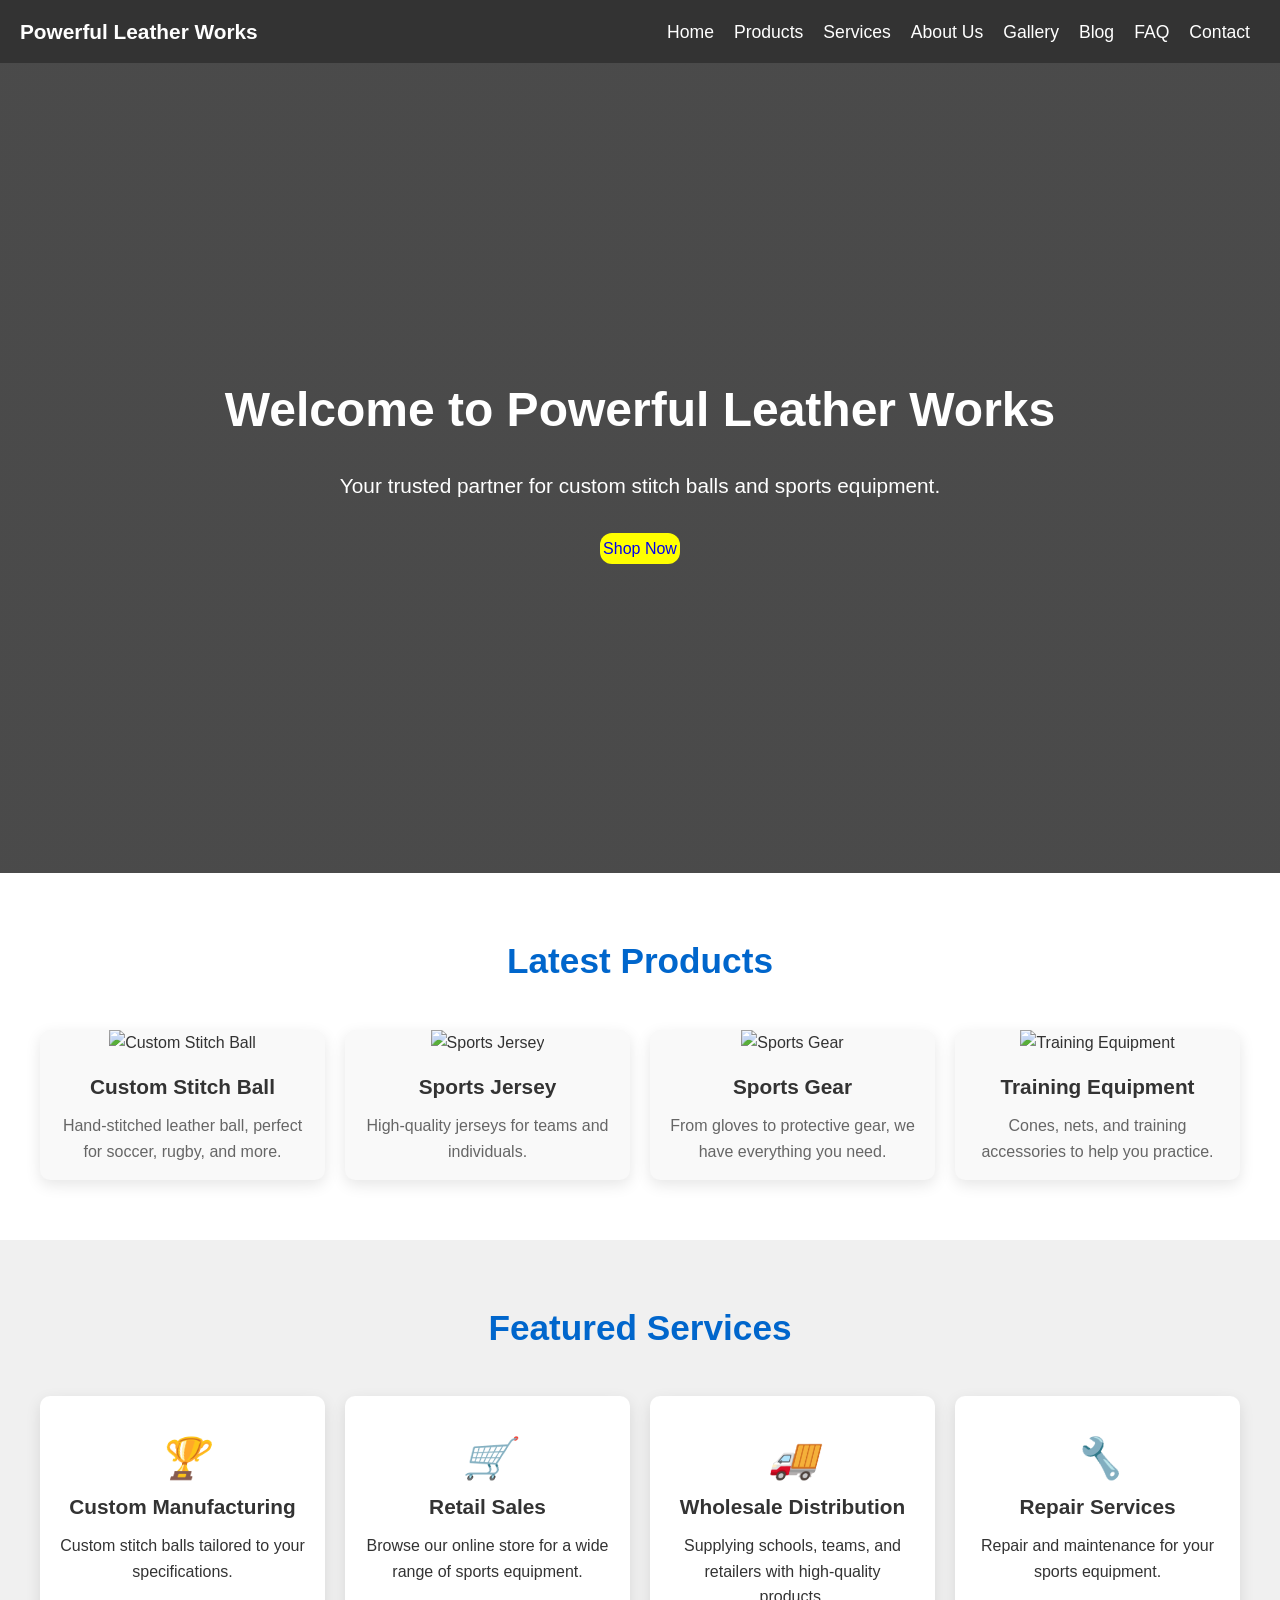
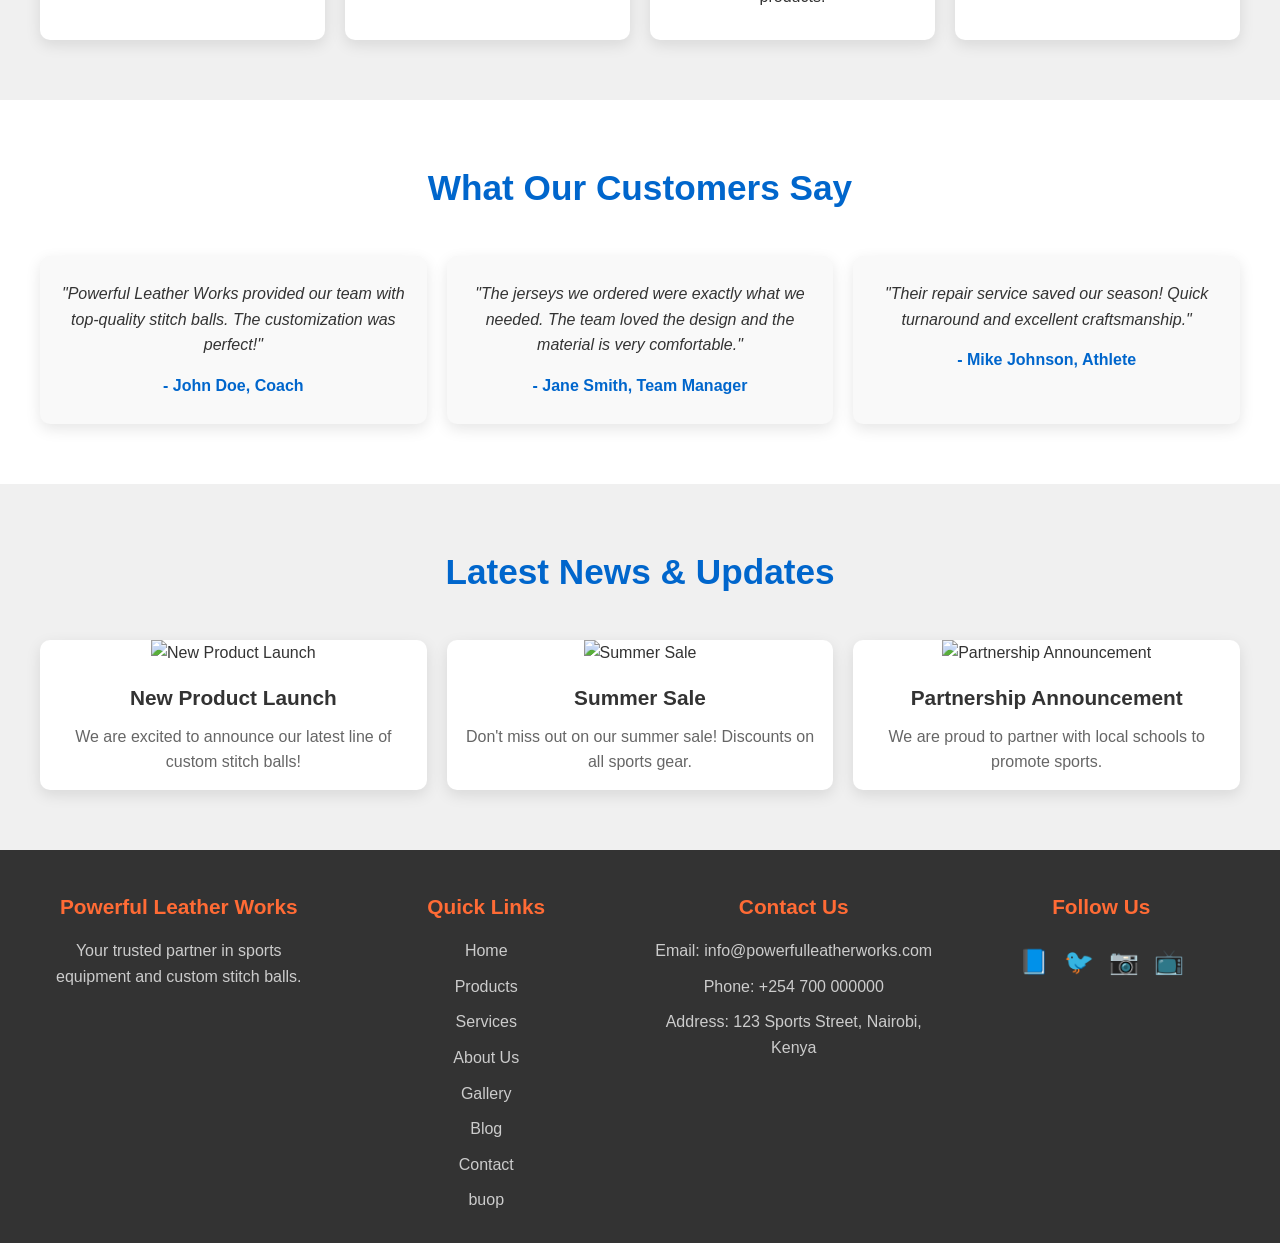
==== index.html @ c0dddbfb "first upload" ====
<!DOCTYPE html>
<html lang="en">
<head>
    <meta charset="UTF-8">
    <meta name="viewport" content="width=device-width, initial-scale=1.0">
    <title>Powerful Leather Works - Home</title>
    <link rel="icon" href="/assets/favicon.png" type="image/png">
    <link rel="stylesheet" href="style.css">
    <link rel="stylesheet" href="home.css">
</head>
<body>
    <!-- Navigation Bar -->
    <nav>
    <div class="nav-container">
        <div class="logo">
            <a href="index.html">Powerful Leather Works</a>
        </div>
        <div class="hamburger">
            <div class="line"></div>
            <div class="line"></div>
            <div class="line"></div>
        </div>
        <ul class="nav-links">
            <li><a href="index.html">Home</a></li>
            <li><a href="products.html">Products</a></li>
            <li><a href="services.html">Services</a></li>
            <li><a href="about.html">About Us</a></li>
            <li><a href="gallery.html">Gallery</a></li>
            <li><a href="blog.html">Blog</a></li>
            <li><a href="faq.html">FAQ</a></li>
            <li><a href="contact.html">Contact</a></li>
        </ul>
    </div>
</nav>

    <!-- Hero Banner -->
    <section class="hero-banner">
        <h1>Welcome to Powerful Leather Works</h1>
        <p>Your trusted partner for custom stitch balls and sports equipment.</p>
        <a href="products.html" class="cta-button1">Shop Now</a>
    </section>

    <!-- Latest Products Section -->
    <section class="latest-products">
        <h2>Latest Products</h2>
        <div class="products-carousel">
            <div class="product-card">
                <img src="https://via.placeholder.com/300x200/0066cc/ffffff?text=Custom+Stitch+Ball" alt="Custom Stitch Ball">
                <h3>Custom Stitch Ball</h3>
                <p>Hand-stitched leather ball, perfect for soccer, rugby, and more.</p>
            </div>
            <div class="product-card">
                <img src="https://via.placeholder.com/300x200/0066cc/ffffff?text=Sports+Jersey" alt="Sports Jersey">
                <h3>Sports Jersey</h3>
                <p>High-quality jerseys for teams and individuals.</p>
            </div>
            <div class="product-card">
                <img src="https://via.placeholder.com/300x200/0066cc/ffffff?text=Sports+Gear" alt="Sports Gear">
                <h3>Sports Gear</h3>
                <p>From gloves to protective gear, we have everything you need.</p>
            </div>
            <div class="product-card">
                <img src="https://via.placeholder.com/300x200/0066cc/ffffff?text=Training+Equipment" alt="Training Equipment">
                <h3>Training Equipment</h3>
                <p>Cones, nets, and training accessories to help you practice.</p>
            </div>
        </div>
    </section>

    <!-- Featured Services Section -->
    <section class="featured-services">
        <h2>Featured Services</h2>
        <div class="services-grid">
            <div class="service-card">
                <i>🏆</i>
                <h3>Custom Manufacturing</h3>
                <p>Custom stitch balls tailored to your specifications.</p>
            </div>
            <div class="service-card">
                <i>🛒</i>
                <h3>Retail Sales</h3>
                <p>Browse our online store for a wide range of sports equipment.</p>
            </div>
            <div class="service-card">
                <i>🚚</i>
                <h3>Wholesale Distribution</h3>
                <p>Supplying schools, teams, and retailers with high-quality products.</p>
            </div>
            <div class="service-card">
                <i>🔧</i>
                <h3>Repair Services</h3>
                <p>Repair and maintenance for your sports equipment.</p>
            </div>
        </div>
    </section>

    <!-- Testimonials Section -->
    <section class="testimonials">
        <h2>What Our Customers Say</h2>
        <div class="testimonials-grid">
            <div class="testimonial-card">
                <p>"Powerful Leather Works provided our team with top-quality stitch balls. The customization was perfect!"</p>
                <div class="author">- John Doe, Coach</div>
            </div>
            <div class="testimonial-card">
                <p>"The jerseys we ordered were exactly what we needed. The team loved the design and the material is very comfortable."</p>
                <div class="author">- Jane Smith, Team Manager</div>
            </div>
            <div class="testimonial-card">
                <p>"Their repair service saved our season! Quick turnaround and excellent craftsmanship."</p>
                <div class="author">- Mike Johnson, Athlete</div>
            </div>
        </div>
    </section>

    <!-- News/Updates Section -->
    <section class="news-updates">
        <h2>Latest News & Updates</h2>
        <div class="news-grid">
            <div class="news-card">
                <img src="https://via.placeholder.com/300x180/0066cc/ffffff?text=New+Product+Launch" alt="New Product Launch">
                <h3>New Product Launch</h3>
                <p>We are excited to announce our latest line of custom stitch balls!</p>
            </div>
            <div class="news-card">
                <img src="https://via.placeholder.com/300x180/0066cc/ffffff?text=Summer+Sale" alt="Summer Sale">
                <h3>Summer Sale</h3>
                <p>Don't miss out on our summer sale! Discounts on all sports gear.</p>
            </div>
            <div class="news-card">
                <img src="https://via.placeholder.com/300x180/0066cc/ffffff?text=Partnership+Announcement" alt="Partnership Announcement">
                <h3>Partnership Announcement</h3>
                <p>We are proud to partner with local schools to promote sports.</p>
            </div>
        </div>
    </section>

    <!-- Footer -->
    <footer class="footer">
    <div class="footer-content">
        <div>
            <h3>Powerful Leather Works</h3>
            <p>Your trusted partner in sports equipment and custom stitch balls.</p>
        </div>
        <div>
            <h3>Quick Links</h3>
            <a href="index.html">Home</a>
            <a href="products.html">Products</a>
            <a href="services.html">Services</a>
            <a href="about.html">About Us</a>
            <a href="gallery.html">Gallery</a>
            <a href="blog.html">Blog</a>
            <a href="contact.html">Contact</a>
            <a href="landing.html">buop</a>
        </div>
        <div>
            <h3>Contact Us</h3>
            <p>Email: info@powerfulleatherworks.com</p>
            <p>Phone: +254 700 000000</p>
            <p>Address: 123 Sports Street, Nairobi, Kenya</p>
        </div>
        <div>
            <h3>Follow Us</h3>
            <div class="social-links">
                <a href="#">📘</a>
                <a href="#">🐦</a>
                <a href="#">📷</a>
                <a href="#">📺</a>
            </div>
        </div>
    </div>
</footer>
    <script src="main.js"></script>
</body>
</html>
---- style.css ----
* {
            margin: 0;
            padding: 0;
            box-sizing: border-box;
            font-family: 'Arial', sans-serif;
        }

        body {
            background-color: #f9f9f9;
            color: #333;
            line-height: 1.6;
        }

.page-header {
            background: linear-gradient(rgba(0, 0, 0, 0.7), rgba(0, 0, 0, 0.7)), url('https://via.placeholder.com/1920x600/0066cc/ffffff?text=FAQ') no-repeat center center/cover;
            height: 40vh;
            display: flex;
            flex-direction: column;
            justify-content: center;
            align-items: center;
            text-align: center;
            color: #fff;
            margin-top: 30px;
            padding: 0 20px;
        }


 .page-header h1 {
            font-size: 3rem;
            margin-bottom: 20px;
        }
        
        
        
        .hero-banner {
            background: linear-gradient(rgba(0, 0, 0, 0.7), rgba(0, 0, 0, 0.7)), url('https://via.placeholder.com/1920x600/0066cc/ffffff?text=Powerful+Leather+Works') no-repeat center center/cover;
            height: 90dvh;
            width: 100dvw;
            display: flex;
            flex-direction: column;
            justify-content: center;
            align-items: center;
            text-align: center;
            color: #fff;
            margin-top: 0;
            padding: 0 20px;
        }

        .hero-banner h1 {
            font-size: 3rem;
            margin-bottom: 20px;
        }

        .hero-banner p {
            font-size: 1.3rem;
            margin-bottom: 30px;
        }
        
        
        
        .cta-button1{
            text-decoration: none;
            background: yellow;
            padding: 3px;
            border-radius: 12px;
        }


nav {
    background-color: #333;
    color: #fff;
    padding: 15px 20px;
    position: relative;
}

.nav-container {
    display: flex;
    justify-content: space-between;
    align-items: center;
}

.logo a {
    color: #fff;
    text-decoration: none;
    font-size: 1.3rem;
    font-weight: bold;
}

.nav-links {
    display: flex;
    list-style: none;
    margin: 0;
    padding: 0;
}

.nav-links li {
    margin: 0 10px;
}

.nav-links a {
    color: #fff;
    text-decoration: none;
    font-size: 1.1rem;
    transition: color 0.3s ease;
}

.nav-links a:hover {
    color: #ff6b35;
}

/* Hamburger Menu */
.hamburger {
    display: none;
    cursor: pointer;
}

.hamburger .line {
    width: 25px;
    height: 3px;
    background-color: #fff;
    margin: 5px;
    transition: all 0.3s ease;
}

/* Responsive Design */
@media (max-width: 768px) {
    .hamburger {
        display: block;
    }
    
    .nav-links {
        position: fixed;
        top: 70px;
        left: -100%;
        width: 100%;
        height: calc(100vh - 70px);
        background-color: #333;
        flex-direction: column;
        align-items: center;
        justify-content: center;
        transition: left 0.3s ease;
    }
    
    .nav-links.active {
        left: 0;
    }
    
    .nav-links li {
        margin: 15px 0;
    }
}



        .footer {
            background-color: #333;
            color: #fff;
            padding: 40px 20px 20px;
            text-align: center;
        }

        .footer-content {
            max-width: 1200px;
            margin: 0 auto;
            display: grid;
            grid-template-columns: repeat(auto-fit, minmax(200px, 1fr));
            gap: 30px;
        }

        .footer h3 {
            font-size: 1.3rem;
            margin-bottom: 15px;
            color: #ff6b35;
        }

        .footer p, .footer a {
            color: #ccc;
            text-decoration: none;
            margin-bottom: 10px;
            display: block;
        }

        .footer a:hover {
            color: #ff6b35;
        }

        .social-links {
            display: flex;
            gap: 15px;
            justify-content: center;
            margin-top: 20px;
        }

        .social-links a {
            color: #fff;
            font-size: 1.5rem;
        }

        /* Responsive Design */
        @media (max-width: 768px) {
            .page-header h1 {
                font-size: 2.2rem;
            }
        }
---- home.css ----
.latest-products {
            padding: 60px 20px;
            text-align: center;
            background-color: #fff;
        }

        .latest-products h2 {
            font-size: 2.2rem;
            margin-bottom: 40px;
            color: #0066cc;
        }

        .products-carousel {
            display: grid;
            grid-template-columns: repeat(auto-fit, minmax(280px, 1fr));
            gap: 20px;
            max-width: 1200px;
            margin: 0 auto;
        }

        .product-card {
            background-color: #f9f9f9;
            border-radius: 10px;
            overflow: hidden;
            box-shadow: 0 5px 15px rgba(0, 0, 0, 0.1);
        }

        .product-card img {
            width: 100%;
            height: 200px;
            object-fit: cover;
        }

        .product-card h3 {
            font-size: 1.3rem;
            margin: 15px 0 10px;
            padding: 0 15px;
        }

        .product-card p {
            padding: 0 15px 15px;
            color: #666;
        }

        /* Featured Services Section */
        .featured-services {
            padding: 60px 20px;
            background-color: #f0f0f0;
            text-align: center;
        }

        .featured-services h2 {
            font-size: 2.2rem;
            margin-bottom: 40px;
            color: #0066cc;
        }

        .services-grid {
            display: grid;
            grid-template-columns: repeat(auto-fit, minmax(280px, 1fr));
            gap: 20px;
            max-width: 1200px;
            margin: 0 auto;
        }

        .service-card {
            background-color: #fff;
            border-radius: 10px;
            padding: 30px 20px;
            box-shadow: 0 5px 15px rgba(0, 0, 0, 0.1);
        }

        .service-card i {
            font-size: 2.5rem;
            color: #ff6b35;
            margin-bottom: 15px;
        }

        .service-card h3 {
            font-size: 1.3rem;
            margin-bottom: 10px;
        }

        /* Testimonials Section */
        .testimonials {
            padding: 60px 20px;
            text-align: center;
            background-color: #fff;
        }

        .testimonials h2 {
            font-size: 2.2rem;
            margin-bottom: 40px;
            color: #0066cc;
        }

        .testimonials-grid {
            display: grid;
            grid-template-columns: repeat(auto-fit, minmax(300px, 1fr));
            gap: 20px;
            max-width: 1200px;
            margin: 0 auto;
        }

        .testimonial-card {
            background-color: #f9f9f9;
            border-radius: 10px;
            padding: 25px 20px;
            box-shadow: 0 5px 15px rgba(0, 0, 0, 0.1);
        }

        .testimonial-card p {
            font-style: italic;
            margin-bottom: 15px;
        }

        .testimonial-card .author {
            font-weight: bold;
            color: #0066cc;
        }

        /* News/Updates Section */
        .news-updates {
            padding: 60px 20px;
            background-color: #f0f0f0;
            text-align: center;
        }

        .news-updates h2 {
            font-size: 2.2rem;
            margin-bottom: 40px;
            color: #0066cc;
        }

        .news-grid {
            display: grid;
            grid-template-columns: repeat(auto-fit, minmax(300px, 1fr));
            gap: 20px;
            max-width: 1200px;
            margin: 0 auto;
        }

        .news-card {
            background-color: #fff;
            border-radius: 10px;
            overflow: hidden;
            box-shadow: 0 5px 15px rgba(0, 0, 0, 0.1);
        }

        .news-card img {
            width: 100%;
            height: 180px;
            object-fit: cover;
        }

        .news-card h3 {
            font-size: 1.3rem;
            margin: 15px 0 10px;
            padding: 0 15px;
        }

        .news-card p {
            padding: 0 15px 15px;
            color: #666;
        }

        /* Footer */
        .footer {
            background-color: #333;
            color: #fff;
            padding: 40px 20px 20px;
            text-align: center;
        }

        .footer-content {
            max-width: 1200px;
            margin: 0 auto;
            display: grid;
            grid-template-columns: repeat(auto-fit, minmax(200px, 1fr));
            gap: 30px;
        }

        .footer h3 {
            font-size: 1.3rem;
            margin-bottom: 15px;
            color: #ff6b35;
        }

        .footer p, .footer a {
            color: #ccc;
            text-decoration: none;
            margin-bottom: 10px;
            display: block;
        }

        .footer a:hover {
            color: #ff6b35;
        }

        .social-links {
            display: flex;
            gap: 15px;
            justify-content: center;
            margin-top: 20px;
        }

        .social-links a {
            color: #fff;
            font-size: 1.5rem;
        }

        /* Responsive Design */
        @media (max-width: 768px) {
            .hero-banner h1 {
                font-size: 2.2rem;
            }

            .hero-banner p {
                font-size: 1.1rem;
            }
        }
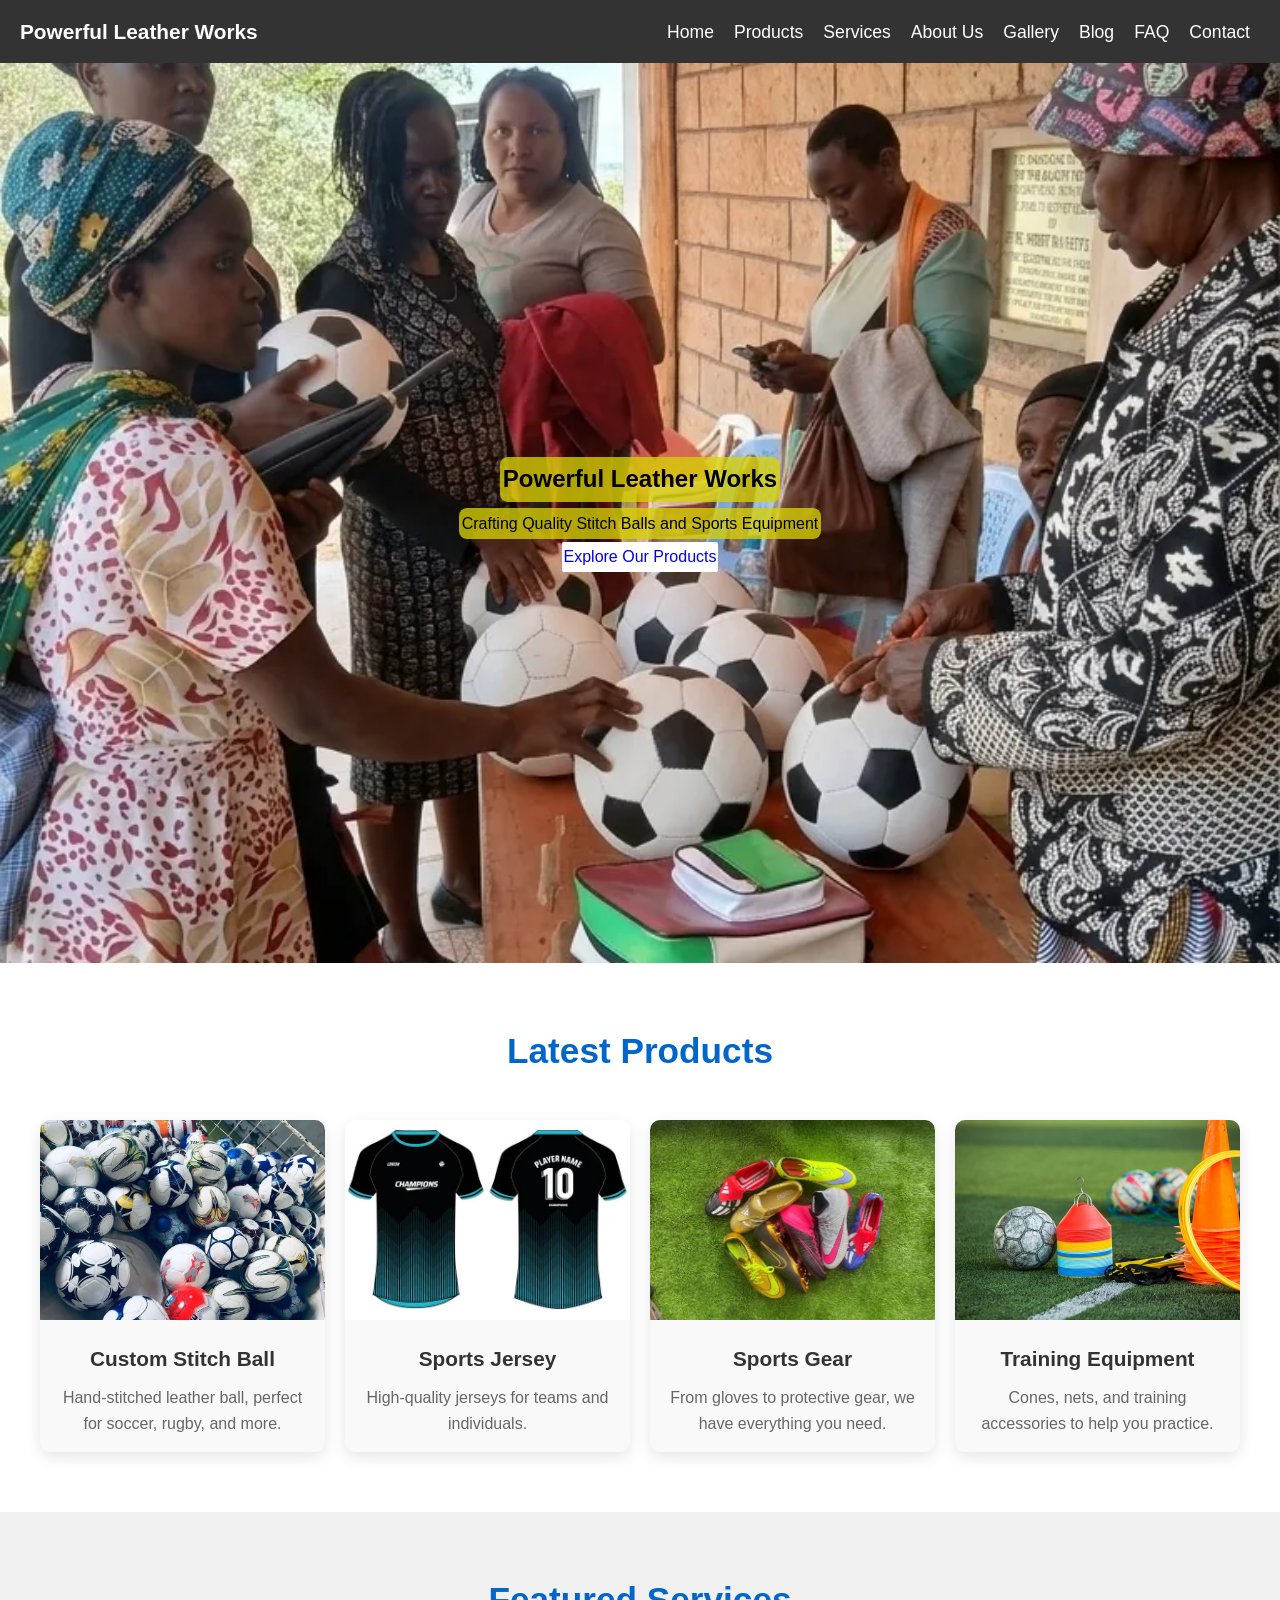
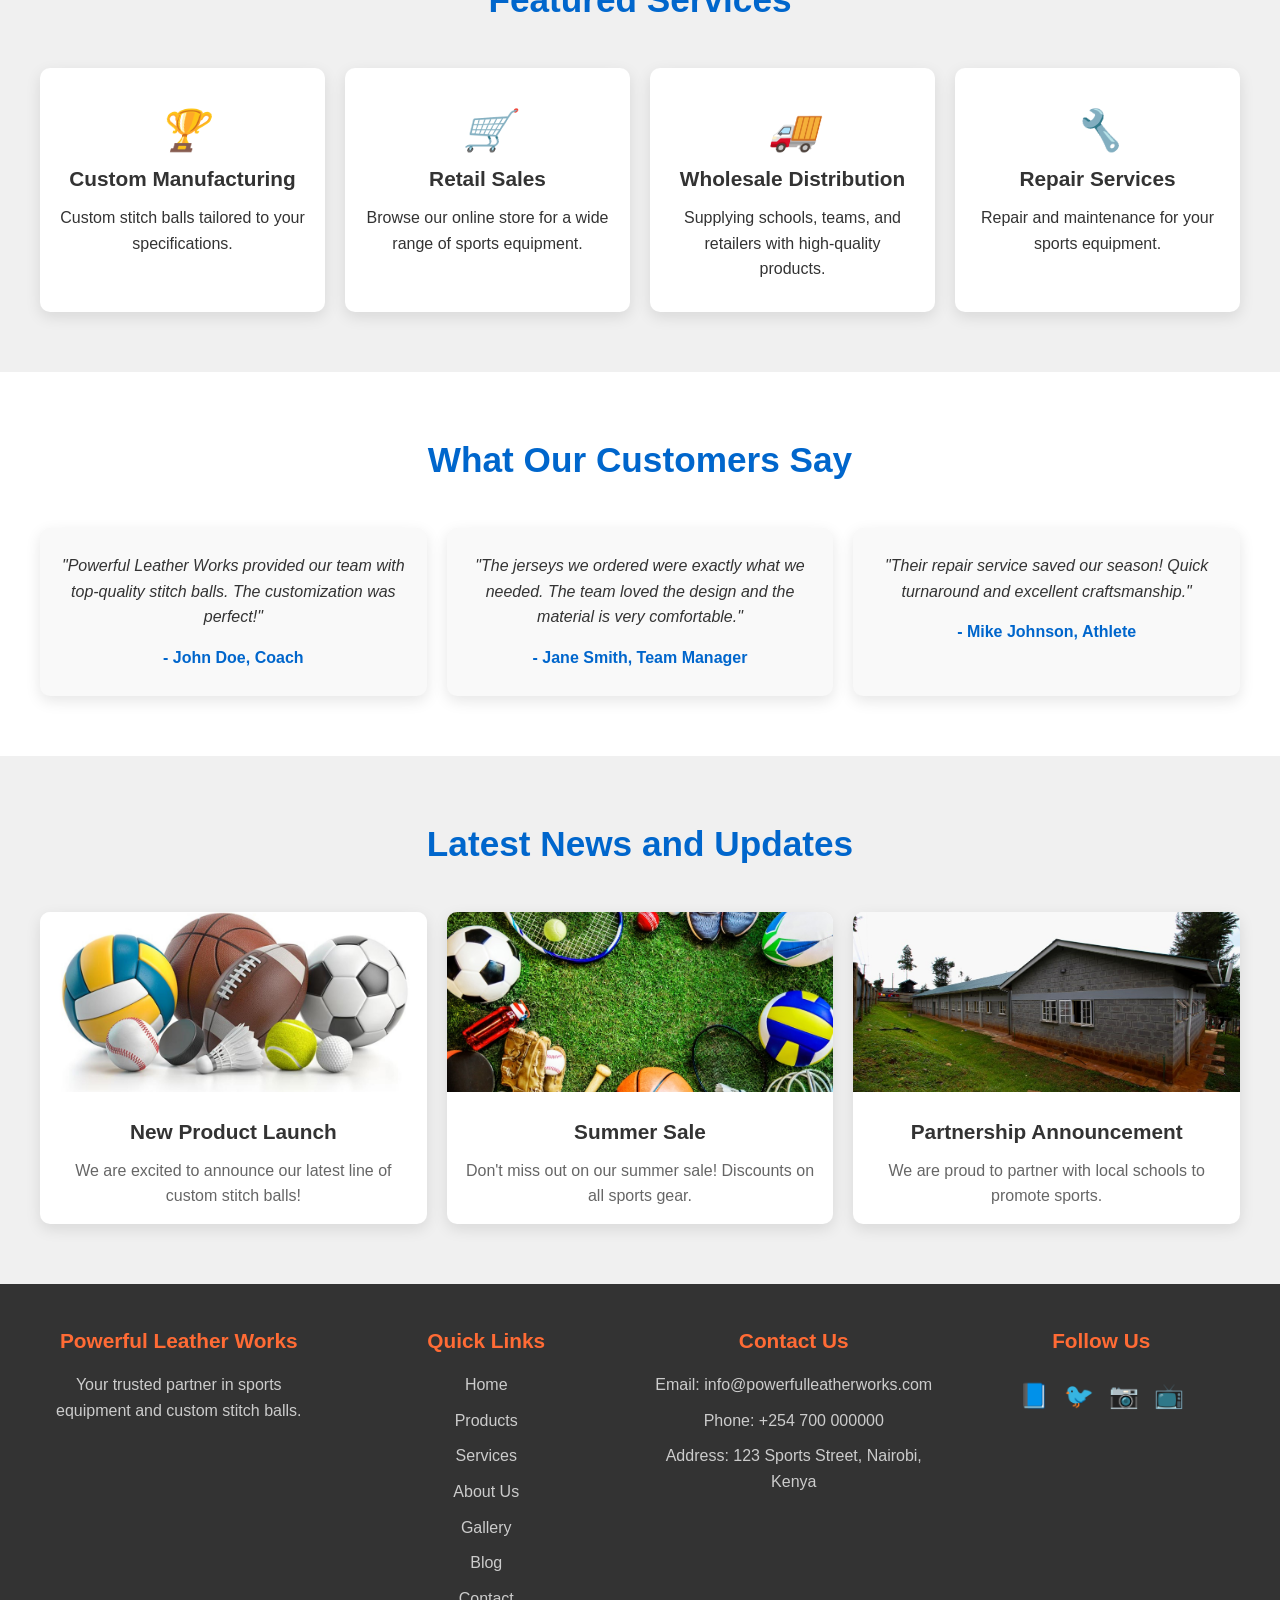
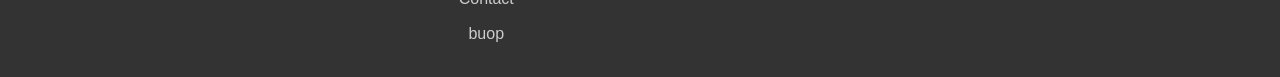
==== commit 43d7d894: "feat: add new images and update homepage/landing styles - add new assets (pl-logo, product and seaso" ====
--- a/index.html
+++ b/index.html
@@ -1,176 +1,222 @@
-
-<!DOCTYPE html>
+<!doctype html>
 <html lang="en">
-<head>
-    <meta charset="UTF-8">
-    <meta name="viewport" content="width=device-width, initial-scale=1.0">
+  <head>
+    <meta charset="UTF-8" />
+    <meta name="viewport" content="width=device-width, initial-scale=1.0" />
     <title>Powerful Leather Works - Home</title>
-    <link rel="icon" href="/assets/favicon.png" type="image/png">
-    <link rel="stylesheet" href="style.css">
-    <link rel="stylesheet" href="home.css">
-</head>
-<body>
+    <link rel="icon" href="assets/favicon-1.webp" type="image.webp" />
+    <link rel="stylesheet" href="style.css" />
+    <link rel="stylesheet" href="home.css" />
+  </head>
+  <body>
     <!-- Navigation Bar -->
     <nav>
-    <div class="nav-container">
+      <div class="nav-container">
         <div class="logo">
-            <a href="index.html">Powerful Leather Works</a>
+          <a href="index.html">Powerful Leather Works</a>
         </div>
         <div class="hamburger">
-            <div class="line"></div>
-            <div class="line"></div>
-            <div class="line"></div>
+          <div class="line"></div>
+          <div class="line"></div>
+          <div class="line"></div>
         </div>
         <ul class="nav-links">
-            <li><a href="index.html">Home</a></li>
-            <li><a href="products.html">Products</a></li>
-            <li><a href="services.html">Services</a></li>
-            <li><a href="about.html">About Us</a></li>
-            <li><a href="gallery.html">Gallery</a></li>
-            <li><a href="blog.html">Blog</a></li>
-            <li><a href="faq.html">FAQ</a></li>
-            <li><a href="contact.html">Contact</a></li>
+          <li><a href="index.html">Home</a></li>
+          <li><a href="products.html">Products</a></li>
+          <li><a href="services.html">Services</a></li>
+          <li><a href="about.html">About Us</a></li>
+          <li><a href="gallery.html">Gallery</a></li>
+          <li><a href="blog.html">Blog</a></li>
+          <li><a href="faq.html">FAQ</a></li>
+          <li><a href="contact.html">Contact</a></li>
         </ul>
-    </div>
-</nav>
+      </div>
+    </nav>
 
     <!-- Hero Banner -->
-    <section class="hero-banner">
-        <h1>Welcome to Powerful Leather Works</h1>
-        <p>Your trusted partner for custom stitch balls and sports equipment.</p>
-        <a href="products.html" class="cta-button1">Shop Now</a>
+    <section class="hero">
+      <h1>Powerful Leather Works</h1>
+      <p>Crafting Quality Stitch Balls and Sports Equipment</p>
+      <a href="#products" class="cta-button">Explore Our Products</a>
     </section>
 
     <!-- Latest Products Section -->
     <section class="latest-products">
-        <h2>Latest Products</h2>
-        <div class="products-carousel">
-            <div class="product-card">
-                <img src="https://via.placeholder.com/300x200/0066cc/ffffff?text=Custom+Stitch+Ball" alt="Custom Stitch Ball">
-                <h3>Custom Stitch Ball</h3>
-                <p>Hand-stitched leather ball, perfect for soccer, rugby, and more.</p>
-            </div>
-            <div class="product-card">
-                <img src="https://via.placeholder.com/300x200/0066cc/ffffff?text=Sports+Jersey" alt="Sports Jersey">
-                <h3>Sports Jersey</h3>
-                <p>High-quality jerseys for teams and individuals.</p>
-            </div>
-            <div class="product-card">
-                <img src="https://via.placeholder.com/300x200/0066cc/ffffff?text=Sports+Gear" alt="Sports Gear">
-                <h3>Sports Gear</h3>
-                <p>From gloves to protective gear, we have everything you need.</p>
-            </div>
-            <div class="product-card">
-                <img src="https://via.placeholder.com/300x200/0066cc/ffffff?text=Training+Equipment" alt="Training Equipment">
-                <h3>Training Equipment</h3>
-                <p>Cones, nets, and training accessories to help you practice.</p>
-            </div>
-        </div>
+      <h2>Latest Products</h2>
+      <div class="products-carousel">
+        <div class="product-card">
+          <img
+            loading="lazy"
+            src="images/stitch-ball.webp"
+            alt="Custom Stitch Ball"
+          />
+          <h3>Custom Stitch Ball</h3>
+          <p>
+            Hand-stitched leather ball, perfect for soccer, rugby, and more.
+          </p>
+        </div>
+        <div class="product-card">
+          <img
+            loading="lazy"
+            src="images/Sports-Jersey.webp"
+            alt="Sports Jersey"
+          />
+          <h3>Sports Jersey</h3>
+          <p>High-quality jerseys for teams and individuals.</p>
+        </div>
+        <div class="product-card">
+          <img
+            loading="lazy"
+            src="images/Sports-Gear.webp"
+            alt="Sports Gear"
+          />
+          <h3>Sports Gear</h3>
+          <p>From gloves to protective gear, we have everything you need.</p>
+        </div>
+        <div class="product-card">
+          <img
+            loading="lazy"
+            src="images/Training-Equipment.webp"
+            alt="Training Equipment"
+          />
+          <h3>Training Equipment</h3>
+          <p>Cones, nets, and training accessories to help you practice.</p>
+        </div>
+      </div>
     </section>
 
     <!-- Featured Services Section -->
     <section class="featured-services">
-        <h2>Featured Services</h2>
-        <div class="services-grid">
-            <div class="service-card">
-                <i>🏆</i>
-                <h3>Custom Manufacturing</h3>
-                <p>Custom stitch balls tailored to your specifications.</p>
-            </div>
-            <div class="service-card">
-                <i>🛒</i>
-                <h3>Retail Sales</h3>
-                <p>Browse our online store for a wide range of sports equipment.</p>
-            </div>
-            <div class="service-card">
-                <i>🚚</i>
-                <h3>Wholesale Distribution</h3>
-                <p>Supplying schools, teams, and retailers with high-quality products.</p>
-            </div>
-            <div class="service-card">
-                <i>🔧</i>
-                <h3>Repair Services</h3>
-                <p>Repair and maintenance for your sports equipment.</p>
-            </div>
-        </div>
+      <h2>Featured Services</h2>
+      <div class="services-grid">
+        <div class="service-card">
+          <i>🏆</i>
+          <h3>Custom Manufacturing</h3>
+          <p>Custom stitch balls tailored to your specifications.</p>
+        </div>
+        <div class="service-card">
+          <i>🛒</i>
+          <h3>Retail Sales</h3>
+          <p>Browse our online store for a wide range of sports equipment.</p>
+        </div>
+        <div class="service-card">
+          <i>🚚</i>
+          <h3>Wholesale Distribution</h3>
+          <p>
+            Supplying schools, teams, and retailers with high-quality products.
+          </p>
+        </div>
+        <div class="service-card">
+          <i>🔧</i>
+          <h3>Repair Services</h3>
+          <p>Repair and maintenance for your sports equipment.</p>
+        </div>
+      </div>
     </section>
 
     <!-- Testimonials Section -->
     <section class="testimonials">
-        <h2>What Our Customers Say</h2>
-        <div class="testimonials-grid">
-            <div class="testimonial-card">
-                <p>"Powerful Leather Works provided our team with top-quality stitch balls. The customization was perfect!"</p>
-                <div class="author">- John Doe, Coach</div>
-            </div>
-            <div class="testimonial-card">
-                <p>"The jerseys we ordered were exactly what we needed. The team loved the design and the material is very comfortable."</p>
-                <div class="author">- Jane Smith, Team Manager</div>
-            </div>
-            <div class="testimonial-card">
-                <p>"Their repair service saved our season! Quick turnaround and excellent craftsmanship."</p>
-                <div class="author">- Mike Johnson, Athlete</div>
-            </div>
-        </div>
+      <h2>What Our Customers Say</h2>
+      <div class="testimonials-grid">
+        <div class="testimonial-card">
+          <p>
+            "Powerful Leather Works provided our team with top-quality stitch
+            balls. The customization was perfect!"
+          </p>
+          <div class="author">- John Doe, Coach</div>
+        </div>
+        <div class="testimonial-card">
+          <p>
+            "The jerseys we ordered were exactly what we needed. The team loved
+            the design and the material is very comfortable."
+          </p>
+          <div class="author">- Jane Smith, Team Manager</div>
+        </div>
+        <div class="testimonial-card">
+          <p>
+            "Their repair service saved our season! Quick turnaround and
+            excellent craftsmanship."
+          </p>
+          <div class="author">- Mike Johnson, Athlete</div>
+        </div>
+      </div>
     </section>
 
     <!-- News/Updates Section -->
     <section class="news-updates">
-        <h2>Latest News & Updates</h2>
-        <div class="news-grid">
-            <div class="news-card">
-                <img src="https://via.placeholder.com/300x180/0066cc/ffffff?text=New+Product+Launch" alt="New Product Launch">
-                <h3>New Product Launch</h3>
-                <p>We are excited to announce our latest line of custom stitch balls!</p>
-            </div>
-            <div class="news-card">
-                <img src="https://via.placeholder.com/300x180/0066cc/ffffff?text=Summer+Sale" alt="Summer Sale">
-                <h3>Summer Sale</h3>
-                <p>Don't miss out on our summer sale! Discounts on all sports gear.</p>
-            </div>
-            <div class="news-card">
-                <img src="https://via.placeholder.com/300x180/0066cc/ffffff?text=Partnership+Announcement" alt="Partnership Announcement">
-                <h3>Partnership Announcement</h3>
-                <p>We are proud to partner with local schools to promote sports.</p>
-            </div>
-        </div>
+      <h2>Latest News and Updates</h2>
+      <div class="news-grid">
+        <div class="news-card">
+          <img
+            loading="lazy"
+            src="images/new-products.jpg"
+            alt="New Product Launch"
+          />
+          <h3>New Product Launch</h3>
+          <p>
+            We are excited to announce our latest line of custom stitch balls!
+          </p>
+        </div>
+        <div class="news-card">
+          <img
+            loading="lazy"
+            src="images/summer.jpeg"
+            alt="Summer Sale"
+          />
+          <h3>Summer Sale</h3>
+          <p>
+            Don't miss out on our summer sale! Discounts on all sports gear.
+          </p>
+        </div>
+        <div class="news-card">
+          <img
+            loading="lazy"
+            src="images/school.jpg"
+            alt="Partnership Announcement"
+          />
+          <h3>Partnership Announcement</h3>
+          <p>We are proud to partner with local schools to promote sports.</p>
+        </div>
+      </div>
     </section>
 
     <!-- Footer -->
     <footer class="footer">
-    <div class="footer-content">
-        <div>
-            <h3>Powerful Leather Works</h3>
-            <p>Your trusted partner in sports equipment and custom stitch balls.</p>
-        </div>
-        <div>
-            <h3>Quick Links</h3>
-            <a href="index.html">Home</a>
-            <a href="products.html">Products</a>
-            <a href="services.html">Services</a>
-            <a href="about.html">About Us</a>
-            <a href="gallery.html">Gallery</a>
-            <a href="blog.html">Blog</a>
-            <a href="contact.html">Contact</a>
-            <a href="landing.html">buop</a>
-        </div>
-        <div>
-            <h3>Contact Us</h3>
-            <p>Email: info@powerfulleatherworks.com</p>
-            <p>Phone: +254 700 000000</p>
-            <p>Address: 123 Sports Street, Nairobi, Kenya</p>
-        </div>
-        <div>
-            <h3>Follow Us</h3>
-            <div class="social-links">
-                <a href="#">📘</a>
-                <a href="#">🐦</a>
-                <a href="#">📷</a>
-                <a href="#">📺</a>
-            </div>
-        </div>
-    </div>
-</footer>
+      <div class="footer-content">
+        <div>
+          <h3>Powerful Leather Works</h3>
+          <p>
+            Your trusted partner in sports equipment and custom stitch balls.
+          </p>
+        </div>
+        <div>
+          <h3>Quick Links</h3>
+          <a href="index.html">Home</a>
+          <a href="products.html">Products</a>
+          <a href="services.html">Services</a>
+          <a href="about.html">About Us</a>
+          <a href="gallery.html">Gallery</a>
+          <a href="blog.html">Blog</a>
+          <a href="contact.html">Contact</a>
+          <a href="landing.html">buop</a>
+        </div>
+        <div>
+          <h3>Contact Us</h3>
+          <p>Email: info@powerfulleatherworks.com</p>
+          <p>Phone: +254 700 000000</p>
+          <p>Address: 123 Sports Street, Nairobi, Kenya</p>
+        </div>
+        <div>
+          <h3>Follow Us</h3>
+          <div class="social-links">
+            <a href="#">📘</a>
+            <a href="#">🐦</a>
+            <a href="#">📷</a>
+            <a href="#">📺</a>
+          </div>
+        </div>
+      </div>
+    </footer>
     <script src="main.js"></script>
-</body>
+  </body>
 </html>
--- a/style.css
+++ b/style.css
@@ -1,204 +1,203 @@
 * {
-            margin: 0;
-            padding: 0;
-            box-sizing: border-box;
-            font-family: 'Arial', sans-serif;
-        }
-
-        body {
-            background-color: #f9f9f9;
-            color: #333;
-            line-height: 1.6;
-        }
+  margin: 0;
+  padding: 0;
+  box-sizing: border-box;
+  font-family: "Arial", sans-serif;
+}
+
+body {
+  background-color: #f9f9f9;
+  color: #333;
+  line-height: 1.6;
+}
 
 .page-header {
-            background: linear-gradient(rgba(0, 0, 0, 0.7), rgba(0, 0, 0, 0.7)), url('https://via.placeholder.com/1920x600/0066cc/ffffff?text=FAQ') no-repeat center center/cover;
-            height: 40vh;
-            display: flex;
-            flex-direction: column;
-            justify-content: center;
-            align-items: center;
-            text-align: center;
-            color: #fff;
-            margin-top: 30px;
-            padding: 0 20px;
-        }
-
-
- .page-header h1 {
-            font-size: 3rem;
-            margin-bottom: 20px;
-        }
-        
-        
-        
-        .hero-banner {
-            background: linear-gradient(rgba(0, 0, 0, 0.7), rgba(0, 0, 0, 0.7)), url('https://via.placeholder.com/1920x600/0066cc/ffffff?text=Powerful+Leather+Works') no-repeat center center/cover;
-            height: 90dvh;
-            width: 100dvw;
-            display: flex;
-            flex-direction: column;
-            justify-content: center;
-            align-items: center;
-            text-align: center;
-            color: #fff;
-            margin-top: 0;
-            padding: 0 20px;
-        }
-
-        .hero-banner h1 {
-            font-size: 3rem;
-            margin-bottom: 20px;
-        }
-
-        .hero-banner p {
-            font-size: 1.3rem;
-            margin-bottom: 30px;
-        }
-        
-        
-        
-        .cta-button1{
-            text-decoration: none;
-            background: yellow;
-            padding: 3px;
-            border-radius: 12px;
-        }
-
+  background:
+    linear-gradient(rgba(0, 0, 0, 0.7), rgba(0, 0, 0, 0.7)),
+    url("https://via.placeholder.com/1920x600/0066cc/ffffff?text=FAQ") no-repeat
+      center center/cover;
+  height: 40vh;
+  display: flex;
+  flex-direction: column;
+  justify-content: center;
+  align-items: center;
+  text-align: center;
+  color: #fff;
+  margin-top: 30px;
+  padding: 0 20px;
+}
+
+.page-header h1 {
+  font-size: 3rem;
+  margin-bottom: 20px;
+}
+
+.hero-banner {
+  background:
+    linear-gradient(rgba(0, 0, 0, 0.7), rgba(0, 0, 0, 0.7)),
+    url("https://via.placeholder.com/1920x600/0066cc/ffffff?text=Powerful+Leather+Works")
+      no-repeat center center/cover;
+  height: 90dvh;
+  width: 100dvw;
+  display: flex;
+  flex-direction: column;
+  justify-content: center;
+  align-items: center;
+  text-align: center;
+  color: #fff;
+  margin-top: 0;
+  padding: 0 20px;
+}
+
+.hero-banner h1 {
+  font-size: 3rem;
+  margin-bottom: 20px;
+}
+
+.hero-banner p {
+  font-size: 1.3rem;
+  margin-bottom: 30px;
+}
+
+.cta-button1 {
+  text-decoration: none;
+  background: yellow;
+  padding: 3px;
+  border-radius: 12px;
+}
 
 nav {
-    background-color: #333;
-    color: #fff;
-    padding: 15px 20px;
-    position: relative;
+  background-color: #333;
+  color: #fff;
+  padding: 15px 20px;
+  position: relative;
 }
 
 .nav-container {
-    display: flex;
-    justify-content: space-between;
-    align-items: center;
+  display: flex;
+  justify-content: space-between;
+  align-items: center;
 }
 
 .logo a {
-    color: #fff;
-    text-decoration: none;
-    font-size: 1.3rem;
-    font-weight: bold;
+  color: #fff;
+  text-decoration: none;
+  font-size: 1.3rem;
+  font-weight: bold;
 }
 
 .nav-links {
-    display: flex;
-    list-style: none;
-    margin: 0;
-    padding: 0;
+  display: flex;
+  list-style: none;
+  margin: 0;
+  padding: 0;
 }
 
 .nav-links li {
-    margin: 0 10px;
+  margin: 0 10px;
 }
 
 .nav-links a {
-    color: #fff;
-    text-decoration: none;
-    font-size: 1.1rem;
-    transition: color 0.3s ease;
+  color: #fff;
+  text-decoration: none;
+  font-size: 1.1rem;
+  transition: color 0.3s ease;
 }
 
 .nav-links a:hover {
-    color: #ff6b35;
+  color: #ff6b35;
 }
 
 /* Hamburger Menu */
 .hamburger {
-    display: none;
-    cursor: pointer;
+  display: none;
+  cursor: pointer;
 }
 
 .hamburger .line {
-    width: 25px;
-    height: 3px;
-    background-color: #fff;
-    margin: 5px;
-    transition: all 0.3s ease;
+  width: 25px;
+  height: 3px;
+  background-color: #fff;
+  margin: 5px;
+  transition: all 0.3s ease;
 }
 
 /* Responsive Design */
 @media (max-width: 768px) {
-    .hamburger {
-        display: block;
-    }
-    
-    .nav-links {
-        position: fixed;
-        top: 70px;
-        left: -100%;
-        width: 100%;
-        height: calc(100vh - 70px);
-        background-color: #333;
-        flex-direction: column;
-        align-items: center;
-        justify-content: center;
-        transition: left 0.3s ease;
-    }
-    
-    .nav-links.active {
-        left: 0;
-    }
-    
-    .nav-links li {
-        margin: 15px 0;
-    }
-}
-
-
-
-        .footer {
-            background-color: #333;
-            color: #fff;
-            padding: 40px 20px 20px;
-            text-align: center;
-        }
-
-        .footer-content {
-            max-width: 1200px;
-            margin: 0 auto;
-            display: grid;
-            grid-template-columns: repeat(auto-fit, minmax(200px, 1fr));
-            gap: 30px;
-        }
-
-        .footer h3 {
-            font-size: 1.3rem;
-            margin-bottom: 15px;
-            color: #ff6b35;
-        }
-
-        .footer p, .footer a {
-            color: #ccc;
-            text-decoration: none;
-            margin-bottom: 10px;
-            display: block;
-        }
-
-        .footer a:hover {
-            color: #ff6b35;
-        }
-
-        .social-links {
-            display: flex;
-            gap: 15px;
-            justify-content: center;
-            margin-top: 20px;
-        }
-
-        .social-links a {
-            color: #fff;
-            font-size: 1.5rem;
-        }
-
-        /* Responsive Design */
-        @media (max-width: 768px) {
-            .page-header h1 {
-                font-size: 2.2rem;
-            }
-        }+  .hamburger {
+    display: block;
+  }
+
+  .nav-links {
+    position: fixed;
+    top: 70px;
+    left: -100%;
+    width: 100%;
+    height: calc(100vh - 70px);
+    background-color: #333;
+    flex-direction: column;
+    align-items: center;
+    justify-content: center;
+    transition: left 0.3s ease;
+  }
+
+  .nav-links.active {
+    left: 0;
+  }
+
+  .nav-links li {
+    margin: 15px 0;
+  }
+}
+
+.footer {
+  background-color: #333;
+  color: #fff;
+  padding: 40px 20px 20px;
+  text-align: center;
+}
+
+.footer-content {
+  max-width: 1200px;
+  margin: 0 auto;
+  display: grid;
+  grid-template-columns: repeat(auto-fit, minmax(200px, 1fr));
+  gap: 30px;
+}
+
+.footer h3 {
+  font-size: 1.3rem;
+  margin-bottom: 15px;
+  color: #ff6b35;
+}
+
+.footer p,
+.footer a {
+  color: #ccc;
+  text-decoration: none;
+  margin-bottom: 10px;
+  display: block;
+}
+
+.footer a:hover {
+  color: #ff6b35;
+}
+
+.social-links {
+  display: flex;
+  gap: 15px;
+  justify-content: center;
+  margin-top: 20px;
+}
+
+.social-links a {
+  color: #fff;
+  font-size: 1.5rem;
+}
+
+/* Responsive Design */
+@media (max-width: 768px) {
+  .page-header h1 {
+    font-size: 2.2rem;
+  }
+}
--- a/home.css
+++ b/home.css
@@ -1,221 +1,255 @@
+.hero {
+  background-image: url("images/bg-img1.webp");
+  background-size: cover;
+  background-position: center;
+
+  height: 100dvh;
+  width: 100vw;
+  display: flex;
+  flex-direction: column;
+  justify-content: center;
+  align-items: center;
+  text-align: center;
+  color: #000;
+}
+
+.hero > h1,
+.hero > p {
+  padding: 3px;
+  margin: 3px;
+  border-radius: 8px;
+  background : #d9d205c5;
+}
+
+.hero > a,
+.hero > a:visited,
+.hero > a:hover,
+.hero > a:active {
+  text-decoration: none;
+  background : #fff;
+  padding: 2px;
+  border-radius: 2px;
+}
+
 .latest-products {
-            padding: 60px 20px;
-            text-align: center;
-            background-color: #fff;
-        }
-
-        .latest-products h2 {
-            font-size: 2.2rem;
-            margin-bottom: 40px;
-            color: #0066cc;
-        }
-
-        .products-carousel {
-            display: grid;
-            grid-template-columns: repeat(auto-fit, minmax(280px, 1fr));
-            gap: 20px;
-            max-width: 1200px;
-            margin: 0 auto;
-        }
-
-        .product-card {
-            background-color: #f9f9f9;
-            border-radius: 10px;
-            overflow: hidden;
-            box-shadow: 0 5px 15px rgba(0, 0, 0, 0.1);
-        }
-
-        .product-card img {
-            width: 100%;
-            height: 200px;
-            object-fit: cover;
-        }
-
-        .product-card h3 {
-            font-size: 1.3rem;
-            margin: 15px 0 10px;
-            padding: 0 15px;
-        }
-
-        .product-card p {
-            padding: 0 15px 15px;
-            color: #666;
-        }
-
-        /* Featured Services Section */
-        .featured-services {
-            padding: 60px 20px;
-            background-color: #f0f0f0;
-            text-align: center;
-        }
-
-        .featured-services h2 {
-            font-size: 2.2rem;
-            margin-bottom: 40px;
-            color: #0066cc;
-        }
-
-        .services-grid {
-            display: grid;
-            grid-template-columns: repeat(auto-fit, minmax(280px, 1fr));
-            gap: 20px;
-            max-width: 1200px;
-            margin: 0 auto;
-        }
-
-        .service-card {
-            background-color: #fff;
-            border-radius: 10px;
-            padding: 30px 20px;
-            box-shadow: 0 5px 15px rgba(0, 0, 0, 0.1);
-        }
-
-        .service-card i {
-            font-size: 2.5rem;
-            color: #ff6b35;
-            margin-bottom: 15px;
-        }
-
-        .service-card h3 {
-            font-size: 1.3rem;
-            margin-bottom: 10px;
-        }
-
-        /* Testimonials Section */
-        .testimonials {
-            padding: 60px 20px;
-            text-align: center;
-            background-color: #fff;
-        }
-
-        .testimonials h2 {
-            font-size: 2.2rem;
-            margin-bottom: 40px;
-            color: #0066cc;
-        }
-
-        .testimonials-grid {
-            display: grid;
-            grid-template-columns: repeat(auto-fit, minmax(300px, 1fr));
-            gap: 20px;
-            max-width: 1200px;
-            margin: 0 auto;
-        }
-
-        .testimonial-card {
-            background-color: #f9f9f9;
-            border-radius: 10px;
-            padding: 25px 20px;
-            box-shadow: 0 5px 15px rgba(0, 0, 0, 0.1);
-        }
-
-        .testimonial-card p {
-            font-style: italic;
-            margin-bottom: 15px;
-        }
-
-        .testimonial-card .author {
-            font-weight: bold;
-            color: #0066cc;
-        }
-
-        /* News/Updates Section */
-        .news-updates {
-            padding: 60px 20px;
-            background-color: #f0f0f0;
-            text-align: center;
-        }
-
-        .news-updates h2 {
-            font-size: 2.2rem;
-            margin-bottom: 40px;
-            color: #0066cc;
-        }
-
-        .news-grid {
-            display: grid;
-            grid-template-columns: repeat(auto-fit, minmax(300px, 1fr));
-            gap: 20px;
-            max-width: 1200px;
-            margin: 0 auto;
-        }
-
-        .news-card {
-            background-color: #fff;
-            border-radius: 10px;
-            overflow: hidden;
-            box-shadow: 0 5px 15px rgba(0, 0, 0, 0.1);
-        }
-
-        .news-card img {
-            width: 100%;
-            height: 180px;
-            object-fit: cover;
-        }
-
-        .news-card h3 {
-            font-size: 1.3rem;
-            margin: 15px 0 10px;
-            padding: 0 15px;
-        }
-
-        .news-card p {
-            padding: 0 15px 15px;
-            color: #666;
-        }
-
-        /* Footer */
-        .footer {
-            background-color: #333;
-            color: #fff;
-            padding: 40px 20px 20px;
-            text-align: center;
-        }
-
-        .footer-content {
-            max-width: 1200px;
-            margin: 0 auto;
-            display: grid;
-            grid-template-columns: repeat(auto-fit, minmax(200px, 1fr));
-            gap: 30px;
-        }
-
-        .footer h3 {
-            font-size: 1.3rem;
-            margin-bottom: 15px;
-            color: #ff6b35;
-        }
-
-        .footer p, .footer a {
-            color: #ccc;
-            text-decoration: none;
-            margin-bottom: 10px;
-            display: block;
-        }
-
-        .footer a:hover {
-            color: #ff6b35;
-        }
-
-        .social-links {
-            display: flex;
-            gap: 15px;
-            justify-content: center;
-            margin-top: 20px;
-        }
-
-        .social-links a {
-            color: #fff;
-            font-size: 1.5rem;
-        }
-
-        /* Responsive Design */
-        @media (max-width: 768px) {
-            .hero-banner h1 {
-                font-size: 2.2rem;
-            }
-
-            .hero-banner p {
-                font-size: 1.1rem;
-            }
-        }+  padding: 60px 20px;
+  text-align: center;
+  background-color: #fff;
+}
+
+.latest-products h2 {
+  font-size: 2.2rem;
+  margin-bottom: 40px;
+  color: #0066cc;
+}
+
+.products-carousel {
+  display: grid;
+  grid-template-columns: repeat(auto-fit, minmax(280px, 1fr));
+  gap: 20px;
+  max-width: 1200px;
+  margin: 0 auto;
+}
+
+.product-card {
+  background-color: #f9f9f9;
+  border-radius: 10px;
+  overflow: hidden;
+  box-shadow: 0 5px 15px rgba(0, 0, 0, 0.1);
+}
+
+.product-card img {
+  width: 100%;
+  height: 200px;
+  object-fit: cover;
+}
+
+.product-card h3 {
+  font-size: 1.3rem;
+  margin: 15px 0 10px;
+  padding: 0 15px;
+}
+
+.product-card p {
+  padding: 0 15px 15px;
+  color: #666;
+}
+
+/* Featured Services Section */
+.featured-services {
+  padding: 60px 20px;
+  background-color: #f0f0f0;
+  text-align: center;
+}
+
+.featured-services h2 {
+  font-size: 2.2rem;
+  margin-bottom: 40px;
+  color: #0066cc;
+}
+
+.services-grid {
+  display: grid;
+  grid-template-columns: repeat(auto-fit, minmax(280px, 1fr));
+  gap: 20px;
+  max-width: 1200px;
+  margin: 0 auto;
+}
+
+.service-card {
+  background-color: #fff;
+  border-radius: 10px;
+  padding: 30px 20px;
+  box-shadow: 0 5px 15px rgba(0, 0, 0, 0.1);
+}
+
+.service-card i {
+  font-size: 2.5rem;
+  color: #ff6b35;
+  margin-bottom: 15px;
+}
+
+.service-card h3 {
+  font-size: 1.3rem;
+  margin-bottom: 10px;
+}
+
+/* Testimonials Section */
+.testimonials {
+  padding: 60px 20px;
+  text-align: center;
+  background-color: #fff;
+}
+
+.testimonials h2 {
+  font-size: 2.2rem;
+  margin-bottom: 40px;
+  color: #0066cc;
+}
+
+.testimonials-grid {
+  display: grid;
+  grid-template-columns: repeat(auto-fit, minmax(300px, 1fr));
+  gap: 20px;
+  max-width: 1200px;
+  margin: 0 auto;
+}
+
+.testimonial-card {
+  background-color: #f9f9f9;
+  border-radius: 10px;
+  padding: 25px 20px;
+  box-shadow: 0 5px 15px rgba(0, 0, 0, 0.1);
+}
+
+.testimonial-card p {
+  font-style: italic;
+  margin-bottom: 15px;
+}
+
+.testimonial-card .author {
+  font-weight: bold;
+  color: #0066cc;
+}
+
+/* News/Updates Section */
+.news-updates {
+  padding: 60px 20px;
+  background-color: #f0f0f0;
+  text-align: center;
+}
+
+.news-updates h2 {
+  font-size: 2.2rem;
+  margin-bottom: 40px;
+  color: #0066cc;
+}
+
+.news-grid {
+  display: grid;
+  grid-template-columns: repeat(auto-fit, minmax(300px, 1fr));
+  gap: 20px;
+  max-width: 1200px;
+  margin: 0 auto;
+}
+
+.news-card {
+  background-color: #fff;
+  border-radius: 10px;
+  overflow: hidden;
+  box-shadow: 0 5px 15px rgba(0, 0, 0, 0.1);
+}
+
+.news-card img {
+  width: 100%;
+  height: 180px;
+  object-fit: cover;
+}
+
+.news-card h3 {
+  font-size: 1.3rem;
+  margin: 15px 0 10px;
+  padding: 0 15px;
+}
+
+.news-card p {
+  padding: 0 15px 15px;
+  color: #666;
+}
+
+/* Footer */
+.footer {
+  background-color: #333;
+  color: #fff;
+  padding: 40px 20px 20px;
+  text-align: center;
+}
+
+.footer-content {
+  max-width: 1200px;
+  margin: 0 auto;
+  display: grid;
+  grid-template-columns: repeat(auto-fit, minmax(200px, 1fr));
+  gap: 30px;
+}
+
+.footer h3 {
+  font-size: 1.3rem;
+  margin-bottom: 15px;
+  color: #ff6b35;
+}
+
+.footer p,
+.footer a {
+  color: #ccc;
+  text-decoration: none;
+  margin-bottom: 10px;
+  display: block;
+}
+
+.footer a:hover {
+  color: #ff6b35;
+}
+
+.social-links {
+  display: flex;
+  gap: 15px;
+  justify-content: center;
+  margin-top: 20px;
+}
+
+.social-links a {
+  color: #fff;
+  font-size: 1.5rem;
+}
+
+/* Responsive Design */
+@media (max-width: 768px) {
+  .hero-banner h1 {
+    font-size: 2.2rem;
+  }
+
+  .hero-banner p {
+    font-size: 1.1rem;
+  }
+}
